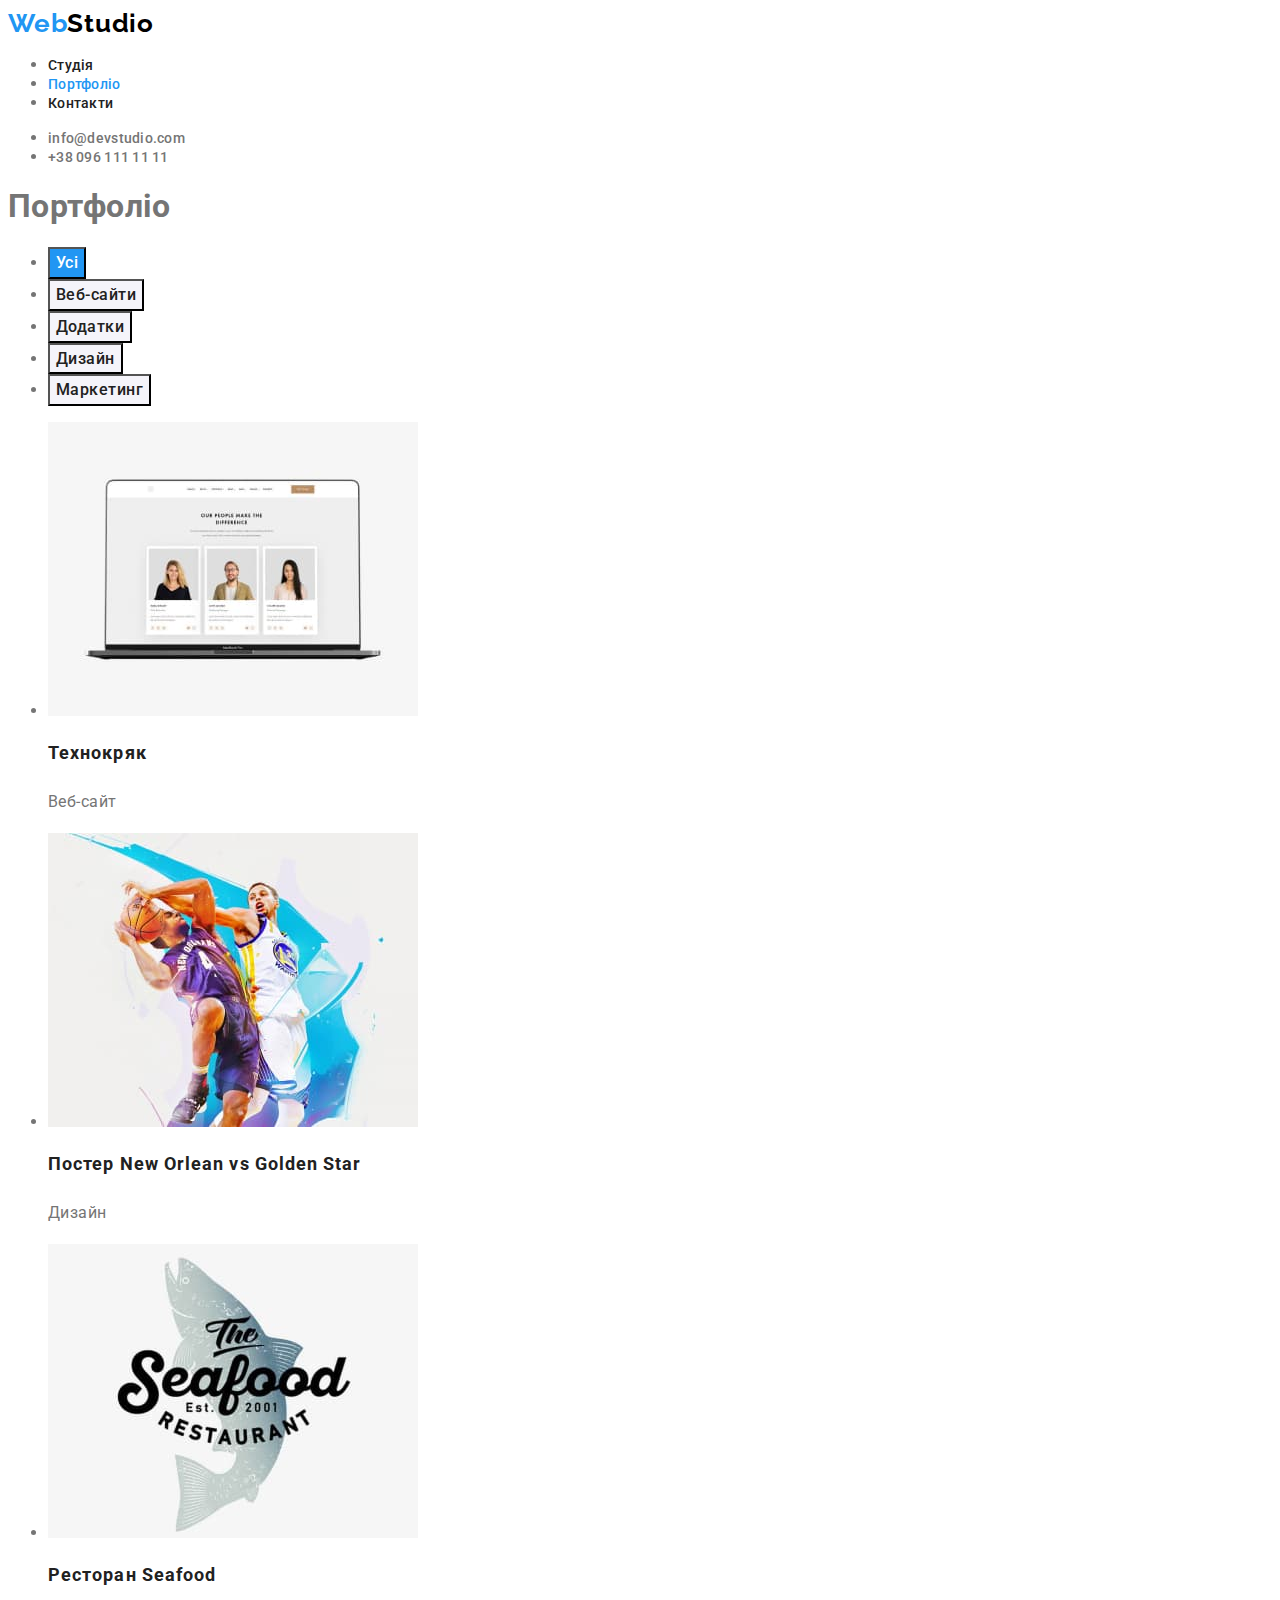
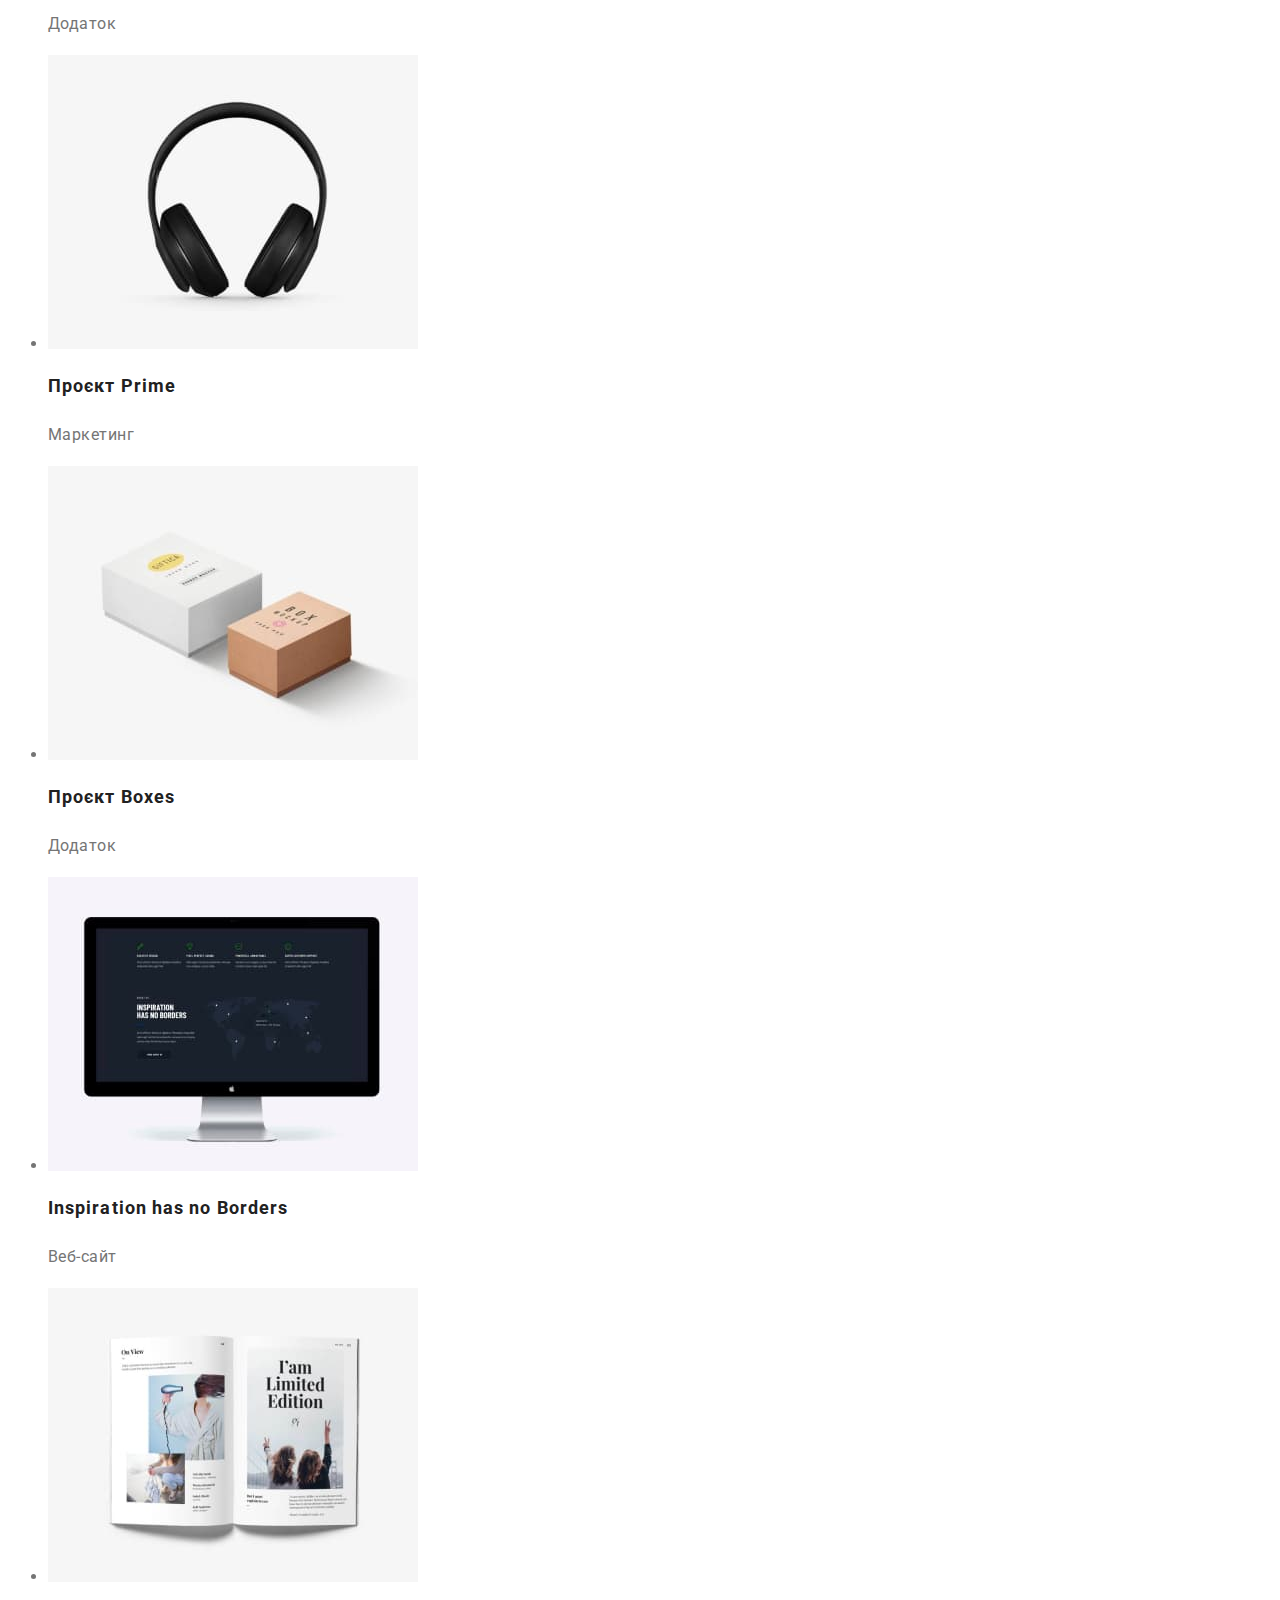
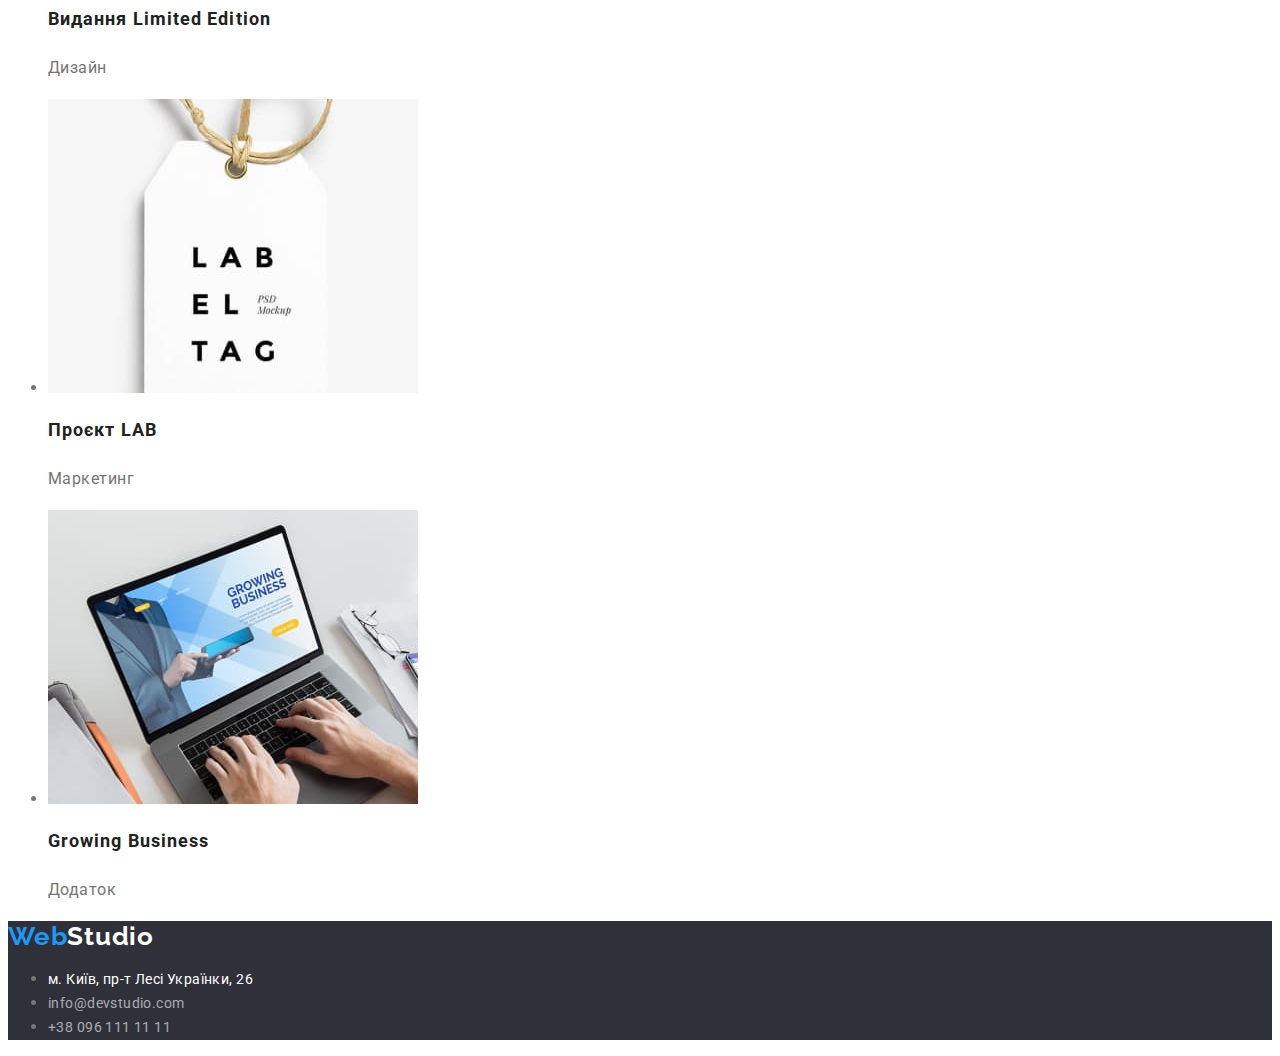
==== portfolio.html @ f5c2ecd8 "Add files from hw-02" ====
<!DOCTYPE html>
<html lang="uk">
  <head>
    <meta charset="UTF-8" />
    <meta name="viewport" content="width=device-width, initial-scale=1.0" />
    <title>Портфоліо</title>
    <link rel="preconnect" href="https://fonts.googleapis.com" />
    <link rel="preconnect" href="https://fonts.gstatic.com" crossorigin />
    <link
      href="https://fonts.googleapis.com/css2?family=Raleway:wght@700&family=Roboto:wght@400;500;700;900&display=swap"
      rel="stylesheet"
    />
    <link rel="stylesheet" href="./css/styles.css" />
  </head>
  <body>
    <header>
      <nav>
        <a class="logo" href="./index.html" lang="en"><span>Web</span>Studio</a>
        <ul>
          <li><a class="link" href="./index.html">Студія</a></li>
          <li><a class="link active" href="./portfolio.html">Портфоліо</a></li>
          <li><a class="link" href="">Контакти</a></li>
        </ul>
      </nav>
      <ul>
        <li>
          <a class="contact-link" href="mailto:info@devstudio.com"
            >info@devstudio.com</a
          >
        </li>
        <li>
          <a class="contact-link" href="tel:+380961111111">+38 096 111 11 11</a>
        </li>
      </ul>
    </header>
    <main>
      <section>
        <h1>Портфоліо</h1>
        <ul>
          <li><button class="btn-type active" type="button">Усі</button></li>
          <li><button class="btn-type" type="button">Веб-сайти</button></li>
          <li><button class="btn-type" type="button">Додатки</button></li>
          <li><button class="btn-type" type="button">Дизайн</button></li>
          <li><button class="btn-type" type="button">Маркетинг</button></li>
        </ul>
        <ul>
          <li>
            <img
              src="./images/project-1.jpg"
              alt="Сайт Технокряк"
              width="370"
              height="294"
            />
            <h2 class="example-title">Технокряк</h2>
            <p class="example-text">Веб-сайт</p>
          </li>
          <li>
            <img
              src="./images/project-2.jpg"
              alt="Постер New Orlean vs Golden Star"
              width="370"
              height="294"
            />
            <h2 class="example-title">Постер New Orlean vs Golden Star</h2>
            <p class="example-text">Дизайн</p>
          </li>
          <li>
            <img
              src="./images/project-3.jpg"
              alt="Додаток ресторану Seafood"
              width="370"
              height="294"
            />
            <h2 class="example-title">Ресторан Seafood</h2>
            <p class="example-text">Додаток</p>
          </li>
          <li>
            <img
              src="./images/project-4.jpg"
              alt="Проєкт Prime"
              width="370"
              height="294"
            />
            <h2 class="example-title">Проєкт Prime</h2>
            <p class="example-text">Маркетинг</p>
          </li>
          <li>
            <img
              src="./images/project-5.jpg"
              alt="Додаток Boxes"
              width="370"
              height="294"
            />
            <h2 class="example-title">Проєкт Boxes</h2>
            <p class="example-text">Додаток</p>
          </li>
          <li>
            <img
              src="./images/project-6.jpg"
              alt="Сайт Inspiration has no Borders"
              width="370"
              height="294"
            />
            <h2 class="example-title">Inspiration has no Borders</h2>
            <p class="example-text">Веб-сайт</p>
          </li>
          <li>
            <img
              src="./images/project-7.jpg"
              alt="Видання Limited Edition"
              width="370"
              height="294"
            />
            <h2 class="example-title">Видання Limited Edition</h2>
            <p class="example-text">Дизайн</p>
          </li>
          <li>
            <img
              src="./images/project-8.jpg"
              alt="Проєкт LAB"
              width="370"
              height="294"
            />
            <h2 class="example-title">Проєкт LAB</h2>
            <p class="example-text">Маркетинг</p>
          </li>
          <li>
            <img
              src="./images/project-9.jpg"
              alt="Додаток Growing Business"
              width="370"
              height="294"
            />
            <h2 class="example-title">Growing Business</h2>
            <p class="example-text">Додаток</p>
          </li>
        </ul>
      </section>
    </main>
    <footer class="footer">
      <a class="logo" href="./index.html" lang="en"><span>Web</span>Studio</a>
      <address class="address">
        <ul>
          <li>
            <a
              class="contact-link address-link"
              href="https://goo.gl/maps/piqngm7oDQpEDh6u6"
              target="_blank"
              rel="noopener nofollow noreferrer"
              >м. Київ, пр-т Лесі Українки, 26</a
            >
          </li>
          <li>
            <a class="contact-link" href="mailto:info@devstudio.com"
              >info@devstudio.com</a
            >
          </li>
          <li>
            <a class="contact-link" href="tel:+380961111111"
              >+38 096 111 11 11</a
            >
          </li>
        </ul>
      </address>
    </footer>
  </body>
</html>
---- css/styles.css ----
/*
Акцент #2196F3
Текст #757575
Текст 2 #212121
Текст лого #000000
Первичный белый #ffffff
Вторичный белый #F5F4FA
Текст контактов футера rgba(255, 255, 255, 0.6)
Фон футера #2f303a

font-family: 'Raleway', sans-serif;
font-family: 'Roboto', sans-serif;
*/

:root {
  --primary-text-color: #757575;
  --secondary-text-color: #212121;
  --header-logo-color: #000000;
  --accent-color: #2196f3;
  --primary-white: #ffffff;
  --secondary-white: #f5f4fa;
  --footer-address-color: rgba(255, 255, 255, 0.6);
  --footer-bg-color: #2f303a;
}

body {
  font-size: 16px;
  font-family: "Roboto", sans-serif;
  letter-spacing: 0.03em;
  color: var(--primary-text-color);

  background-color: var(--primary-white);
}

/* Header */

.logo {
  font-size: 26px;
  font-family: "Raleway", sans-serif;
  font-weight: 700;
  letter-spacing: 0.03em;
  line-height: 1.19;
  color: var(--header-logo-color);
  text-decoration: none;
}

.logo span {
  color: var(--accent-color);
}

nav .link,
header .contact-link {
  text-decoration: none;
}

nav .link {
  font-size: 14px;
  font-weight: 500;
  letter-spacing: 0.02em;
  line-height: 1.14;
  color: var(--secondary-text-color);
}

.link.active {
  color: var(--accent-color);
}

nav .link:hover,
nav .link:focus {
  color: var(--accent-color);
}

header .contact-link {
  font-size: 14px;
  font-weight: 500;
  letter-spacing: 0.02em;
  line-height: 1.14;
  color: var(--primary-text-color);
}

/* Footer */

.footer {
  background-color: var(--footer-bg-color);
}

.footer .logo {
  color: var(--primary-white);
}

.footer .contact-link {
  font-size: 14px;
  font-style: normal;
  letter-spacing: 0.03em;
  line-height: 1.71;
  color: var(--footer-address-color);
  text-decoration: none;
}

.contact-link.address-link {
  color: var(--primary-white);
}

.contact-link:hover,
.contact-link:focus {
  color: var(--accent-color);
}

/* Index */

.hero {
  font-size: 44px;
  font-weight: 900;
  letter-spacing: 0.06em;
  line-height: 1.36;
  color: var(--primary-white);
  text-align: center;
  text-transform: uppercase;

  background-color: var(--primary-text-color);
}
/* Фон в герое добавил, чтоб было видно текст */

.btn-order {
  font-size: 16px;
  font-family: "Roboto", sans-serif;
  font-weight: 700;
  letter-spacing: 0.06em;
  line-height: 1.88;
  color: var(--primary-white);

  background-color: var(--accent-color);
  cursor: pointer;
}

.section-title {
  font-size: 36px;
  font-weight: 700;
  letter-spacing: 0.03em;
  line-height: 1.17;
  color: var(--secondary-text-color);
  text-align: center;
}

.feature-subtitle {
  font-size: 14px;
  font-weight: 700;
  letter-spacing: 0.03em;
  line-height: 1.14;
  color: var(--secondary-text-color);
  text-transform: uppercase;
}

.feature-text {
  font-size: 14px;
  letter-spacing: 0.03em;
  line-height: 1.71;
}

.team {
  background-color: var(--secondary-white);
}

.team-subtitle {
  font-size: 16px;
  font-weight: 500;
  line-height: 1.19;
  color: var(--secondary-text-color);
}

.team-text {
  line-height: 1.19;
}

/* Portfolio */

.btn-type {
  font-size: 16px;
  font-family: "Roboto", sans-serif;
  font-weight: 500;
  letter-spacing: 0.03em;
  line-height: 1.62;
  color: var(--secondary-text-color);

  background-color: var(--secondary-white);
  cursor: pointer;
}

.btn-type.active,
.btn-type:hover,
.btn-type:focus {
  color: var(--primary-white);

  background-color: var(--accent-color);
}

.example-title {
  font-size: 18px;
  font-weight: 700;
  letter-spacing: 0.06em;
  line-height: 2;
  color: var(--secondary-text-color);
}

.example-text {
  letter-spacing: 0.03em;
  line-height: 1.88;
}
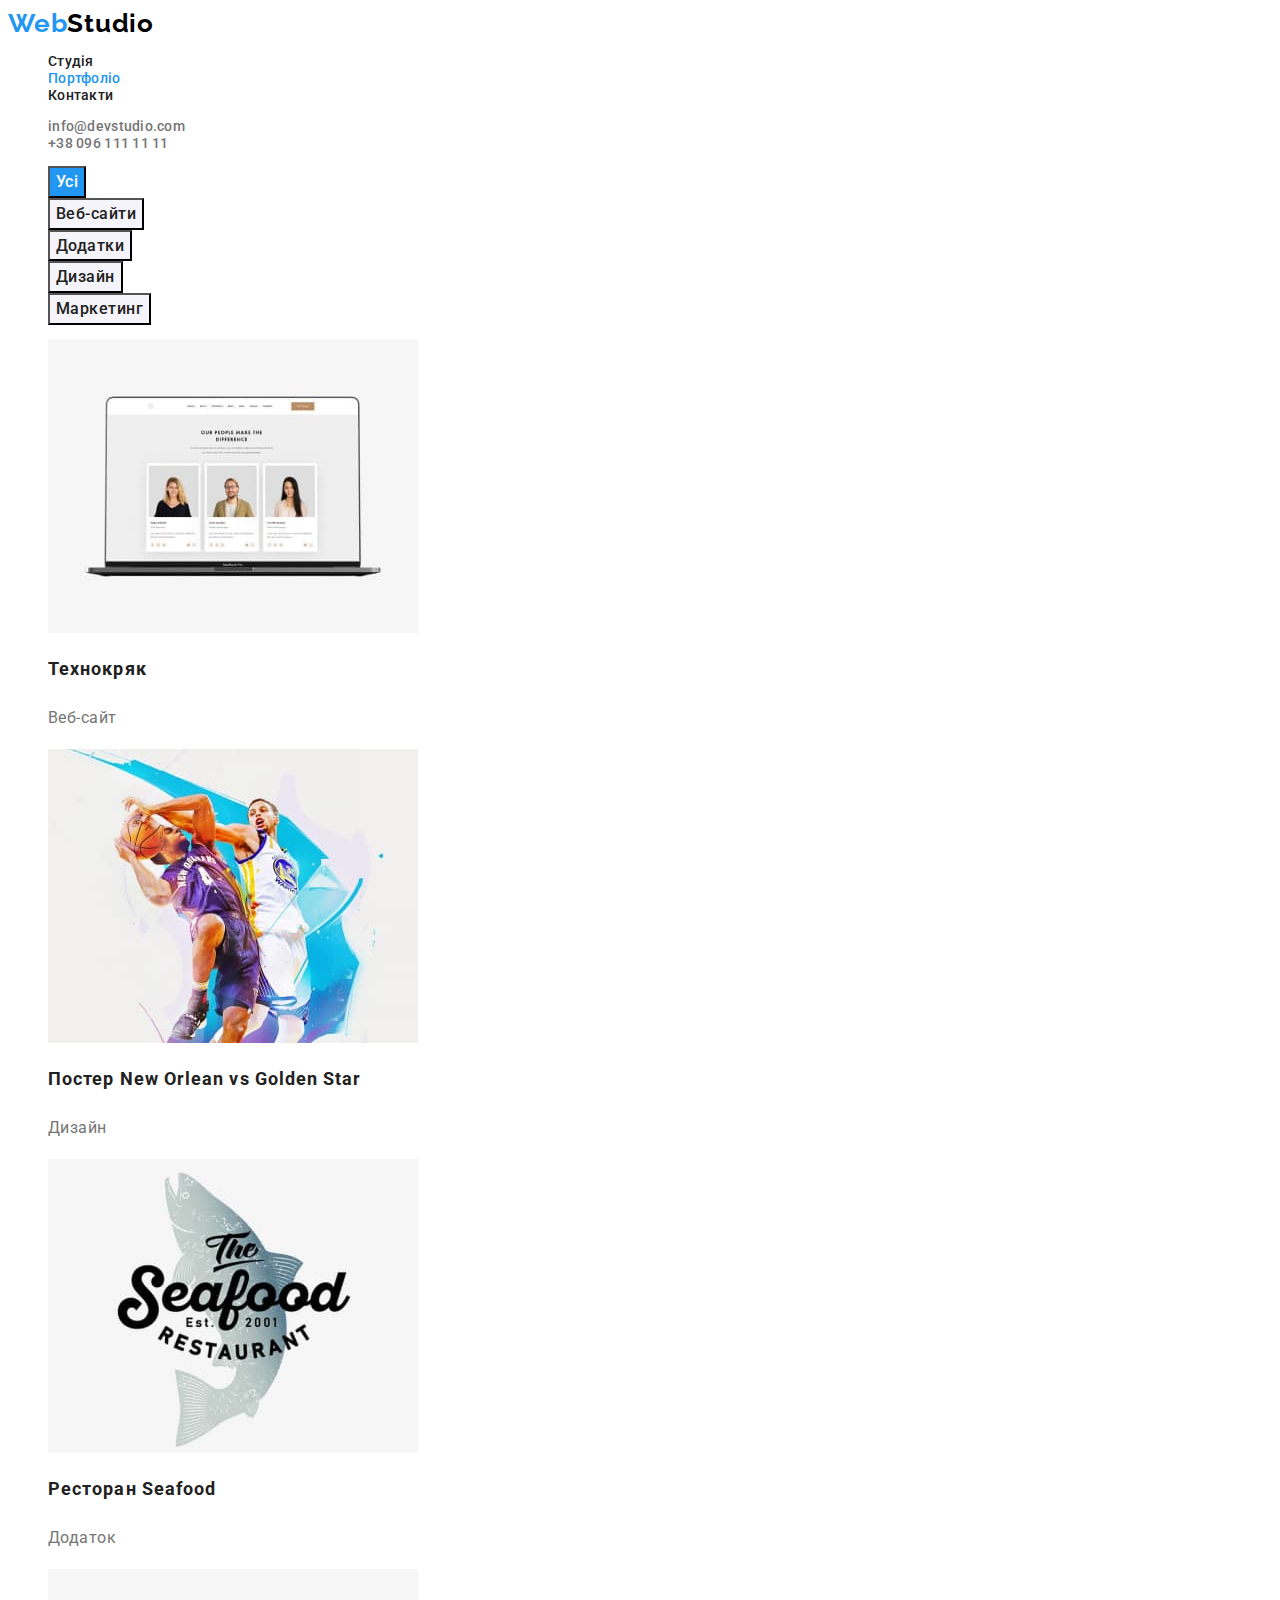
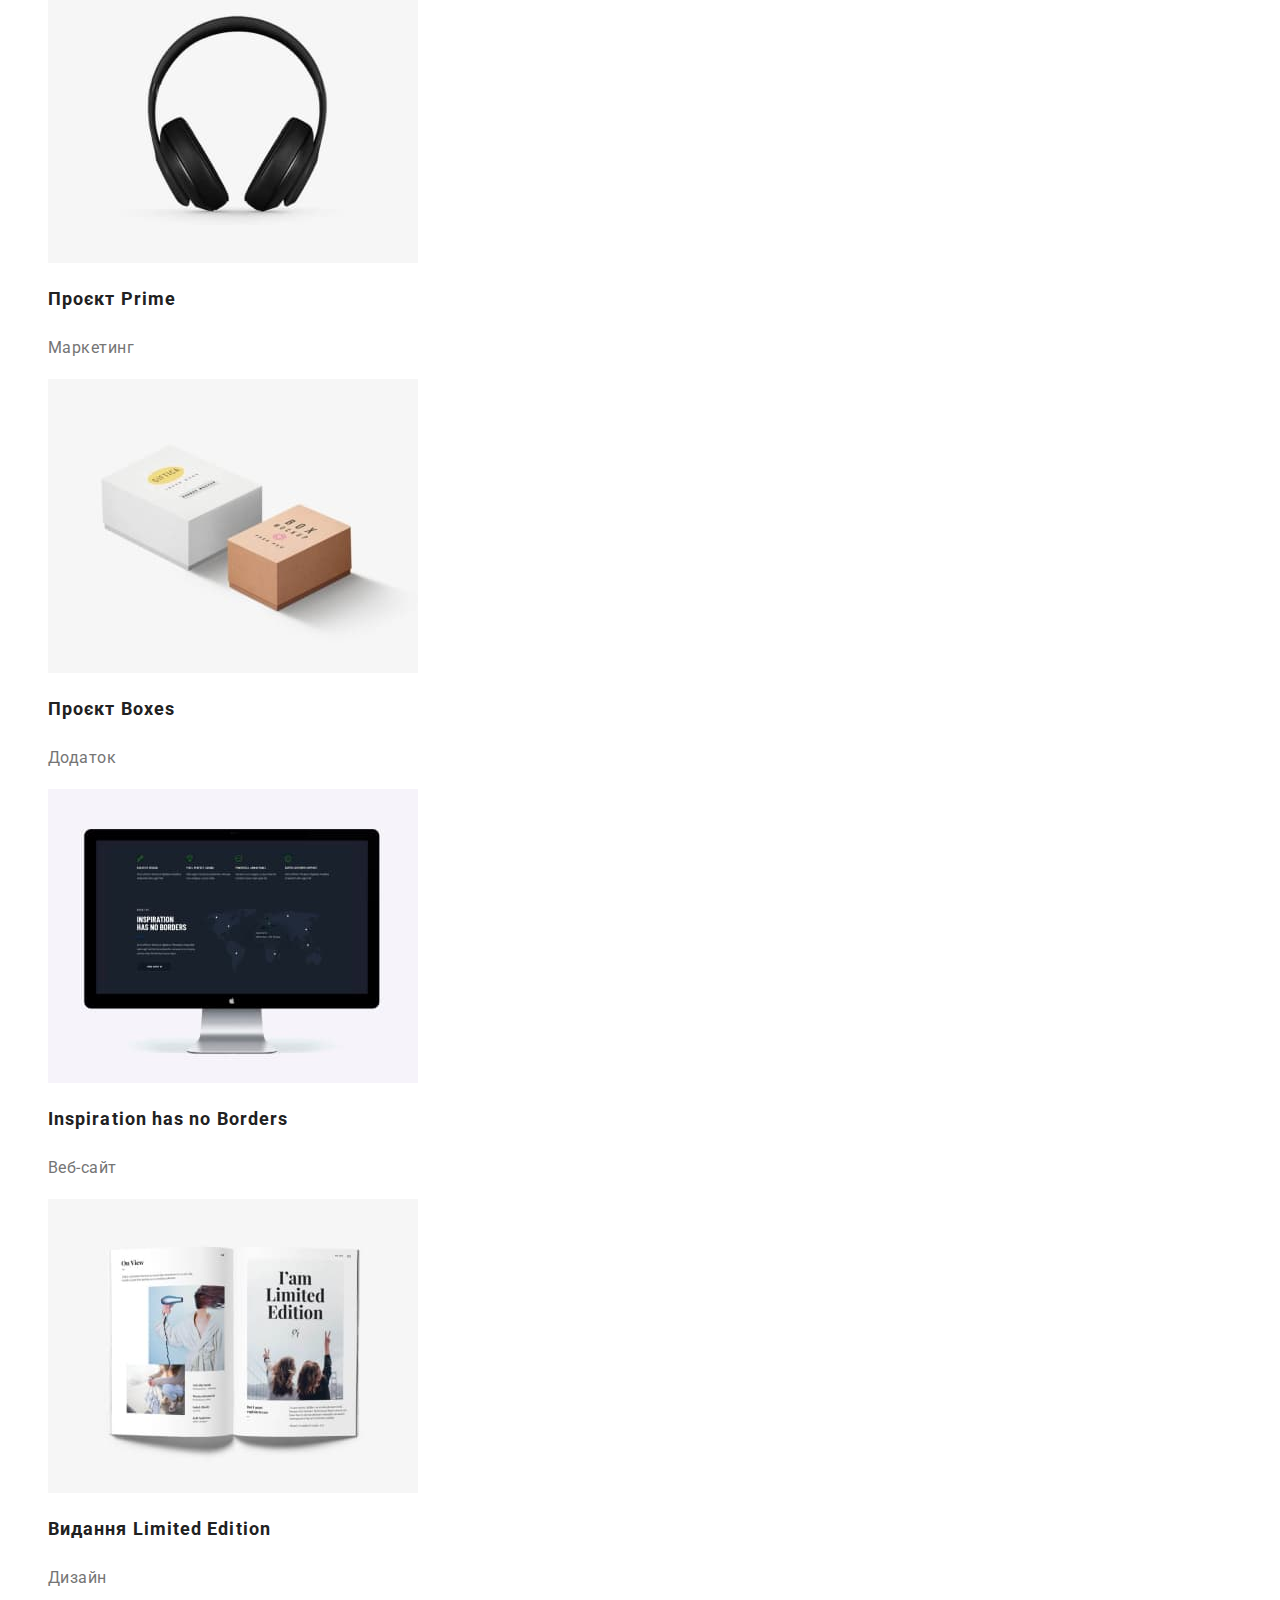
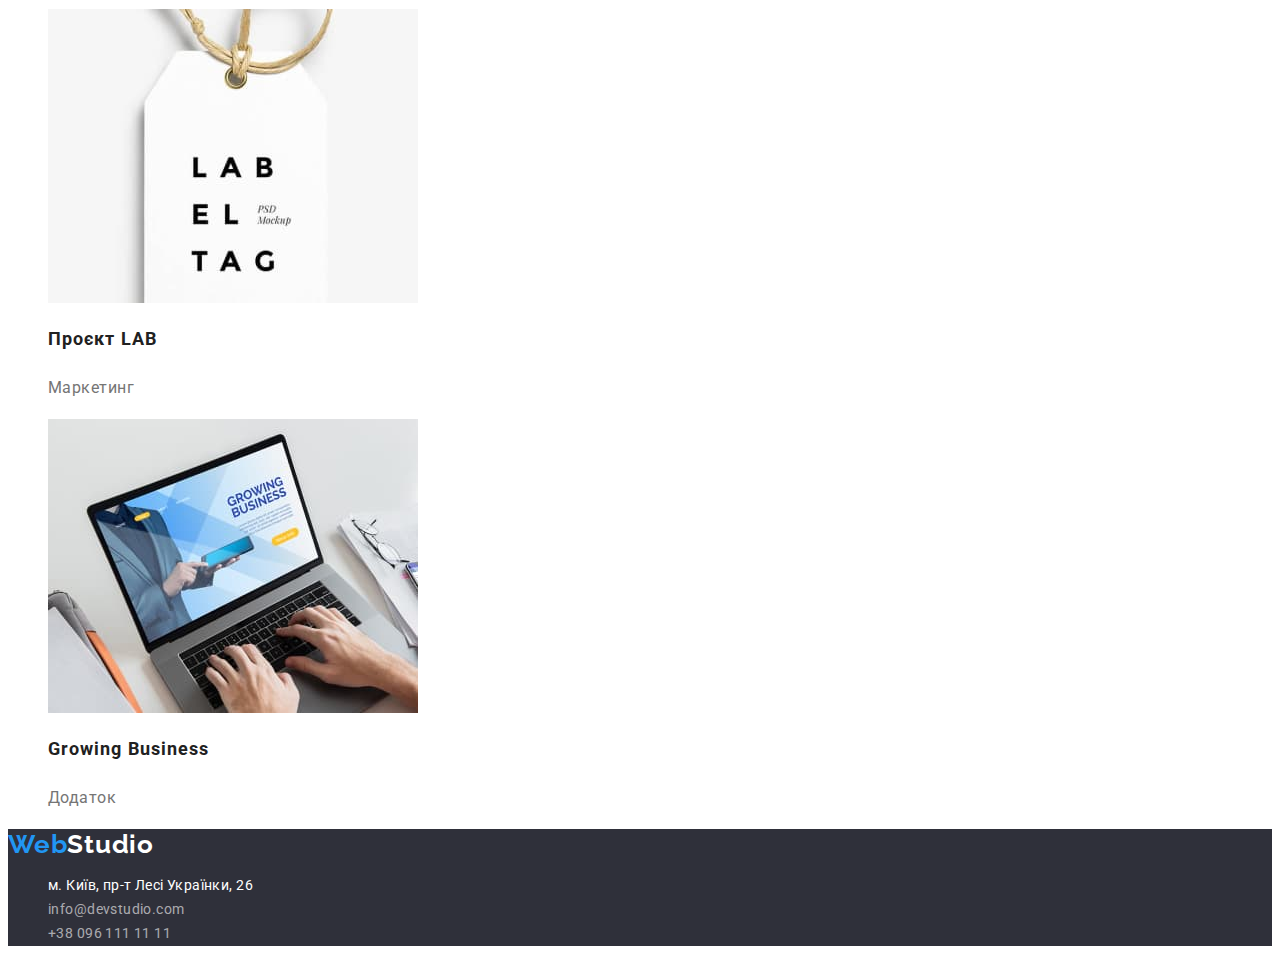
==== commit 20da296f: "Add files from hw-02" ====
--- a/portfolio.html
+++ b/portfolio.html
@@ -3,7 +3,7 @@
   <head>
     <meta charset="UTF-8" />
     <meta name="viewport" content="width=device-width, initial-scale=1.0" />
-    <title>Портфоліо</title>
+    <title>Головна</title>
     <link rel="preconnect" href="https://fonts.googleapis.com" />
     <link rel="preconnect" href="https://fonts.gstatic.com" crossorigin />
     <link
@@ -16,13 +16,13 @@
     <header>
       <nav>
         <a class="logo" href="./index.html" lang="en"><span>Web</span>Studio</a>
-        <ul>
+        <ul class="list">
           <li><a class="link" href="./index.html">Студія</a></li>
           <li><a class="link active" href="./portfolio.html">Портфоліо</a></li>
           <li><a class="link" href="">Контакти</a></li>
         </ul>
       </nav>
-      <ul>
+      <ul class="list">
         <li>
           <a class="contact-link" href="mailto:info@devstudio.com"
             >info@devstudio.com</a
@@ -35,15 +35,15 @@
     </header>
     <main>
       <section>
-        <h1>Портфоліо</h1>
-        <ul>
+        <h1 class="visually-hidden">Портфоліо</h1>
+        <ul class="list">
           <li><button class="btn-type active" type="button">Усі</button></li>
           <li><button class="btn-type" type="button">Веб-сайти</button></li>
           <li><button class="btn-type" type="button">Додатки</button></li>
           <li><button class="btn-type" type="button">Дизайн</button></li>
           <li><button class="btn-type" type="button">Маркетинг</button></li>
         </ul>
-        <ul>
+        <ul class="list">
           <li>
             <img
               src="./images/project-1.jpg"
@@ -61,7 +61,9 @@
               width="370"
               height="294"
             />
-            <h2 class="example-title">Постер New Orlean vs Golden Star</h2>
+            <h2 class="example-title" lang="uk,en">
+              Постер New Orlean vs Golden Star
+            </h2>
             <p class="example-text">Дизайн</p>
           </li>
           <li>
@@ -71,7 +73,7 @@
               width="370"
               height="294"
             />
-            <h2 class="example-title">Ресторан Seafood</h2>
+            <h2 class="example-title" lang="uk,en">Ресторан Seafood</h2>
             <p class="example-text">Додаток</p>
           </li>
           <li>
@@ -81,7 +83,7 @@
               width="370"
               height="294"
             />
-            <h2 class="example-title">Проєкт Prime</h2>
+            <h2 class="example-title" lang="uk,en">Проєкт Prime</h2>
             <p class="example-text">Маркетинг</p>
           </li>
           <li>
@@ -91,7 +93,7 @@
               width="370"
               height="294"
             />
-            <h2 class="example-title">Проєкт Boxes</h2>
+            <h2 class="example-title" lang="uk,en">Проєкт Boxes</h2>
             <p class="example-text">Додаток</p>
           </li>
           <li>
@@ -101,7 +103,7 @@
               width="370"
               height="294"
             />
-            <h2 class="example-title">Inspiration has no Borders</h2>
+            <h2 class="example-title" lang="en">Inspiration has no Borders</h2>
             <p class="example-text">Веб-сайт</p>
           </li>
           <li>
@@ -111,7 +113,7 @@
               width="370"
               height="294"
             />
-            <h2 class="example-title">Видання Limited Edition</h2>
+            <h2 class="example-title" lang="uk,en">Видання Limited Edition</h2>
             <p class="example-text">Дизайн</p>
           </li>
           <li>
@@ -121,7 +123,7 @@
               width="370"
               height="294"
             />
-            <h2 class="example-title">Проєкт LAB</h2>
+            <h2 class="example-title" lang="uk,en">Проєкт LAB</h2>
             <p class="example-text">Маркетинг</p>
           </li>
           <li>
@@ -131,7 +133,7 @@
               width="370"
               height="294"
             />
-            <h2 class="example-title">Growing Business</h2>
+            <h2 class="example-title" lang="en">Growing Business</h2>
             <p class="example-text">Додаток</p>
           </li>
         </ul>
@@ -140,7 +142,7 @@
     <footer class="footer">
       <a class="logo" href="./index.html" lang="en"><span>Web</span>Studio</a>
       <address class="address">
-        <ul>
+        <ul class="list">
           <li>
             <a
               class="contact-link address-link"
--- a/css/styles.css
+++ b/css/styles.css
@@ -20,16 +20,30 @@
   --primary-white: #ffffff;
   --secondary-white: #f5f4fa;
   --footer-address-color: rgba(255, 255, 255, 0.6);
-  --footer-bg-color: #2f303a;
+  --secondary-bg-color: #2f303a;
 }
 
 body {
-  font-size: 16px;
+  font-size: 14px;
   font-family: "Roboto", sans-serif;
   letter-spacing: 0.03em;
   color: var(--primary-text-color);
 
   background-color: var(--primary-white);
+}
+
+.visually-hidden {
+  position: absolute;
+  width: 1px;
+  height: 1px;
+  margin: -1px;
+  border: 0;
+  padding: 0;
+
+  white-space: nowrap;
+  clip-path: inset(100%);
+  clip: rect(0 0 0 0);
+  overflow: hidden;
 }
 
 /* Header */
@@ -48,13 +62,16 @@
   color: var(--accent-color);
 }
 
+.list {
+  list-style-type: none;
+}
+
 nav .link,
 header .contact-link {
   text-decoration: none;
 }
 
 nav .link {
-  font-size: 14px;
   font-weight: 500;
   letter-spacing: 0.02em;
   line-height: 1.14;
@@ -71,7 +88,6 @@
 }
 
 header .contact-link {
-  font-size: 14px;
   font-weight: 500;
   letter-spacing: 0.02em;
   line-height: 1.14;
@@ -81,7 +97,7 @@
 /* Footer */
 
 .footer {
-  background-color: var(--footer-bg-color);
+  background-color: var(--secondary-bg-color);
 }
 
 .footer .logo {
@@ -89,9 +105,7 @@
 }
 
 .footer .contact-link {
-  font-size: 14px;
   font-style: normal;
-  letter-spacing: 0.03em;
   line-height: 1.71;
   color: var(--footer-address-color);
   text-decoration: none;
@@ -109,6 +123,10 @@
 /* Index */
 
 .hero {
+  background-color: var(--secondary-bg-color);
+}
+
+.hero-title {
   font-size: 44px;
   font-weight: 900;
   letter-spacing: 0.06em;
@@ -116,8 +134,6 @@
   color: var(--primary-white);
   text-align: center;
   text-transform: uppercase;
-
-  background-color: var(--primary-text-color);
 }
 /* Фон в герое добавил, чтоб было видно текст */
 
@@ -135,7 +151,6 @@
 
 .section-title {
   font-size: 36px;
-  font-weight: 700;
   letter-spacing: 0.03em;
   line-height: 1.17;
   color: var(--secondary-text-color);
@@ -144,16 +159,12 @@
 
 .feature-subtitle {
   font-size: 14px;
-  font-weight: 700;
-  letter-spacing: 0.03em;
   line-height: 1.14;
   color: var(--secondary-text-color);
   text-transform: uppercase;
 }
 
 .feature-text {
-  font-size: 14px;
-  letter-spacing: 0.03em;
   line-height: 1.71;
 }
 
@@ -169,6 +180,7 @@
 }
 
 .team-text {
+  font-size: 16px;
   line-height: 1.19;
 }
 
@@ -196,13 +208,13 @@
 
 .example-title {
   font-size: 18px;
-  font-weight: 700;
   letter-spacing: 0.06em;
   line-height: 2;
   color: var(--secondary-text-color);
 }
 
 .example-text {
+  font-size: 16px;
   letter-spacing: 0.03em;
   line-height: 1.88;
 }
